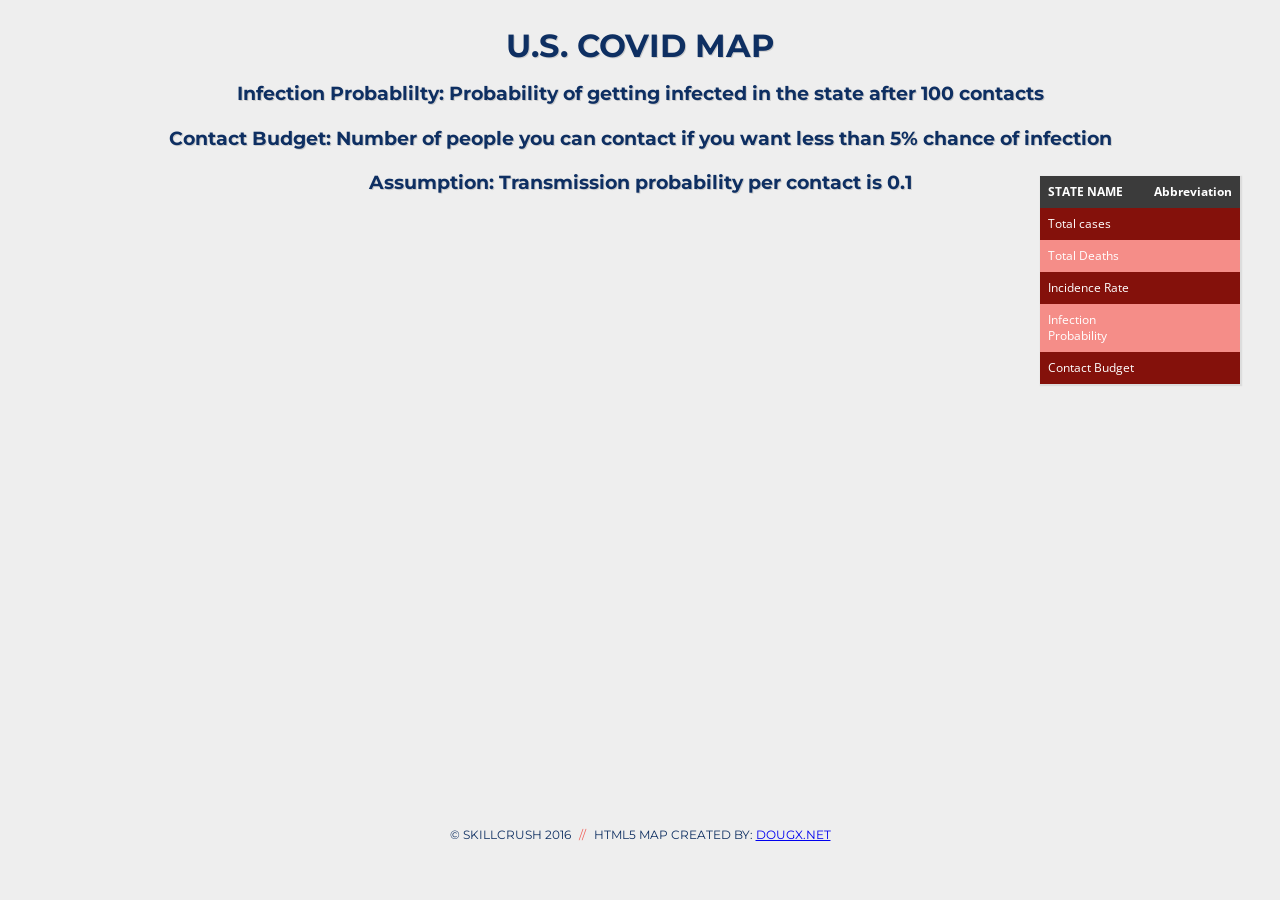
==== covid-tracking-files/templates/covidmap-inline.html @ 040ba637 "move box" ====
<!DOCTYPE html>
<html>
<head>
<title>U.S. COVID MAP</title>

<link href='http://fonts.googleapis.com/css?family=Open+Sans:400italic,400,700|Montserrat:400,700' rel='stylesheet' type='text/css'>
<link href="https://fonts.googleapis.com/css?family=Bitter" rel="stylesheet">

<style>
.page {
  width: 80%;
  max-width: 960px;
  margin: 0 auto;
  text-align: left;
  background-color: #eee;
}

body {
  font: 16px/26px 'Open Sans', Helvetica, Arial, sans-serif;
  color: #0E2F62;
  margin: 0px;
  padding: 0px;
  background-color: #eee;
}

header {
  padding: 0.75em 0;
  text-align: center;
  font-family: 'Montserrat', serif;
  font-size: 16px;
  text-shadow: 1px 1px #ccc;
}

.map-container {
  width:800px;
  margin: 0 auto;
  position:relative;
}

#stateResults {
  width: 25%;
  font: 12px/16px 'Open Sans', Helvetica, Arial, sans-serif;
  color: #454545;
}

#countryResults {
  width: 95%;
  font: 16px/28px 'Open Sans', Helvetica, Arial, sans-serif;
  color: #454545;
}
#stateResults, #countryResults {
  border-collapse: collapse;
  background-color: #f2f2f2;
  -webkit-box-shadow: 1px 1px 1px 1px rgba(204,204,204,0.5);
  -moz-box-shadow: 1px 1px 1px 1px rgba(204,204,204,0.5);
  box-shadow: 1px 1px 1px 1px rgba(204,204,204,0.5);
}

th, td {
  text-align: left;
  padding: 8px;
}
#stateResults th{
  background-color: #3b3b3b;
  color: white;
}
#countryResults th {
  background-color: #f16059;
  color: white;
}
.name-1, .name-3, .name-5 {
  background-color: rgb(132,17,11);
  color: white;
}
.name-2, .name-4 {
  background-color: rgb(245, 141, 136);
  color: white;
}
.winner {
  background-color: #f16059;
  color: white;
}

footer p {
  font-family: "Montserrat", sans-serif;
  font-size: 12px;
  text-align: center;
  text-transform: uppercase;
}
footer span {
  color: #f16059;
  padding: 0 5px;
}

    </style>
    
</head>
<!-- map.js -->
<script type="text/javascript" src="https://s3.amazonaws.com/media.skillcrush.com/skillcrush/wp-content/uploads/2017/11/map.js"></script>
<!-- custom js (uncomment when you've added your custom script.js file) -->
<script type="text/javascript" src="tmp/results.js"></script>
<script type="text/javascript">

var prevState = 0;
var createStateData = function(name, partyColor)
{
  var stateData = {}; //creates an object that stores the name of the data and the data itself
  stateData.name = name;
  stateData.theResults = null;
  return stateData;
  
};
/*Function that changes the table whenever a state is moused over, called in map.js*/
var setStateResults = function(state)
{
  theStates[prevState].rgbColor = [175,175,175];
  
  theStates[state].rgbColor = [11, 32, 57];
 
  prevState = state;
  var stateInfoTable = document.getElementById('stateResults');
  var header = stateInfoTable.children[0].children[0];
  header.children[0].innerText = theStates[state].nameFull;
  header.children[1].innerText = theStates[state].nameAbbrev;
  var infectionData = stateInfoTable.children[1].children[3];
  var contactData = stateInfoTable.children[1].children[4];
  var casesData = stateInfoTable.children[1].children[0];
  var deathsData = stateInfoTable.children[1].children[1];
  var incidenceData = stateInfoTable.children[1].children[2];
 
  infectionData.children[0].innerText = "Infection Probability";
  infectionData.children[1].innerText = infection.theResults[state]
  contactData.children[0].innerText = "Contact Budget";
  contactData.children[1].innerText = contact.theResults[state]
  casesData.children[0].innerText = "Total cases"
  casesData.children[1].innerText = cases.theResults[state]
  deathsData.children[0].innerText = "Total deaths"
  deathsData.children[1].innerText = deaths.theResults[state]
  incidenceData.children[0].innerText = "Incidence rate"
  incidenceData.children[1].innerText = incidence.theResults[state]

};
  
//Initiates the original objects for infection and contact
var infection = createStateData("Infection Probability", [132, 17, 11]);
var contact = createStateData("Contact Budget", [245, 141, 136]);
var cases = createStateData("Total Cases", [132, 17, 11]);
var deaths = createStateData("Total Deaths", [245, 141, 136]);
var incidence = createStateData("Incidence rate", [132, 17, 11]);
  
//Gets results from the json and stores them in variables
var obj = JSON.parse(JSON.stringify(results));
//var obj = JSON.parse(results);
infection.theResults = obj.InfChance;
contact.theResults = obj.ContactBudget;
cases.theResults = obj.Cases;
deaths.theResults = obj.Deaths;
incidence.theResults = obj.IncidenceRate;
</script>


<body onload="onLoad();">
<div class="page">
    <header>
        <h1>U.S. COVID MAP</h1>
        <h3>Infection Probablilty: Probability of getting infected in the state after 100 contacts</h3>
        <h3>Contact Budget: Number of people you can contact if you want less than 5% chance of infection</h3>
	<h3>Assumption: Transmission probability per contact is 0.1</h3>
    </header>
    <div class="map-container">

        <canvas id="map_canvas" width="800" height="550" style="position:relative;">
        </canvas>

        <table id='stateResults' style="position:absolute; bottom:400px; left:800px;">
            <theader>
                <tr>
                    <th>STATE NAME</th>
                    <th>Abbreviation</th>
                </tr>
            </theader>
            <tbody>
                <tr>
                    <td class="name-1">Total cases</td>
                    <td class="name-1"></td>
                </tr>
                <tr>
                    <td class="name-2">Total Deaths</td>
                    <td class="name-2"></td>
                </tr>
                <tr>
                    <td class="name-3">Incidence Rate</td>
                    <td class="name-3"></td>
                </tr>
                <tr>
                    <td class="name-4">Infection Probability</td>
                    <td class="name-4"></td>
                </tr>
                <tr>
                    <td class="name-5">Contact Budget</td>
                    <td class="name-5"></td>
                </tr>
           
            </tbody>
        </table>

    </div>
    <br clear="all">
    <footer>
        <p>&copy; Skillcrush 2016 <span>//</span> HTML5 Map Created By: <a href="http://dougx.net/map/usmap.html" target="_blank">DougX.net</a></p>
    </footer>

</div>

<!--
JavaScript files are added just before </body> so all HTML loads first.
This can make your page appear to load faster and helps avoid missing HTML errors.
 -->


</body>
</html>
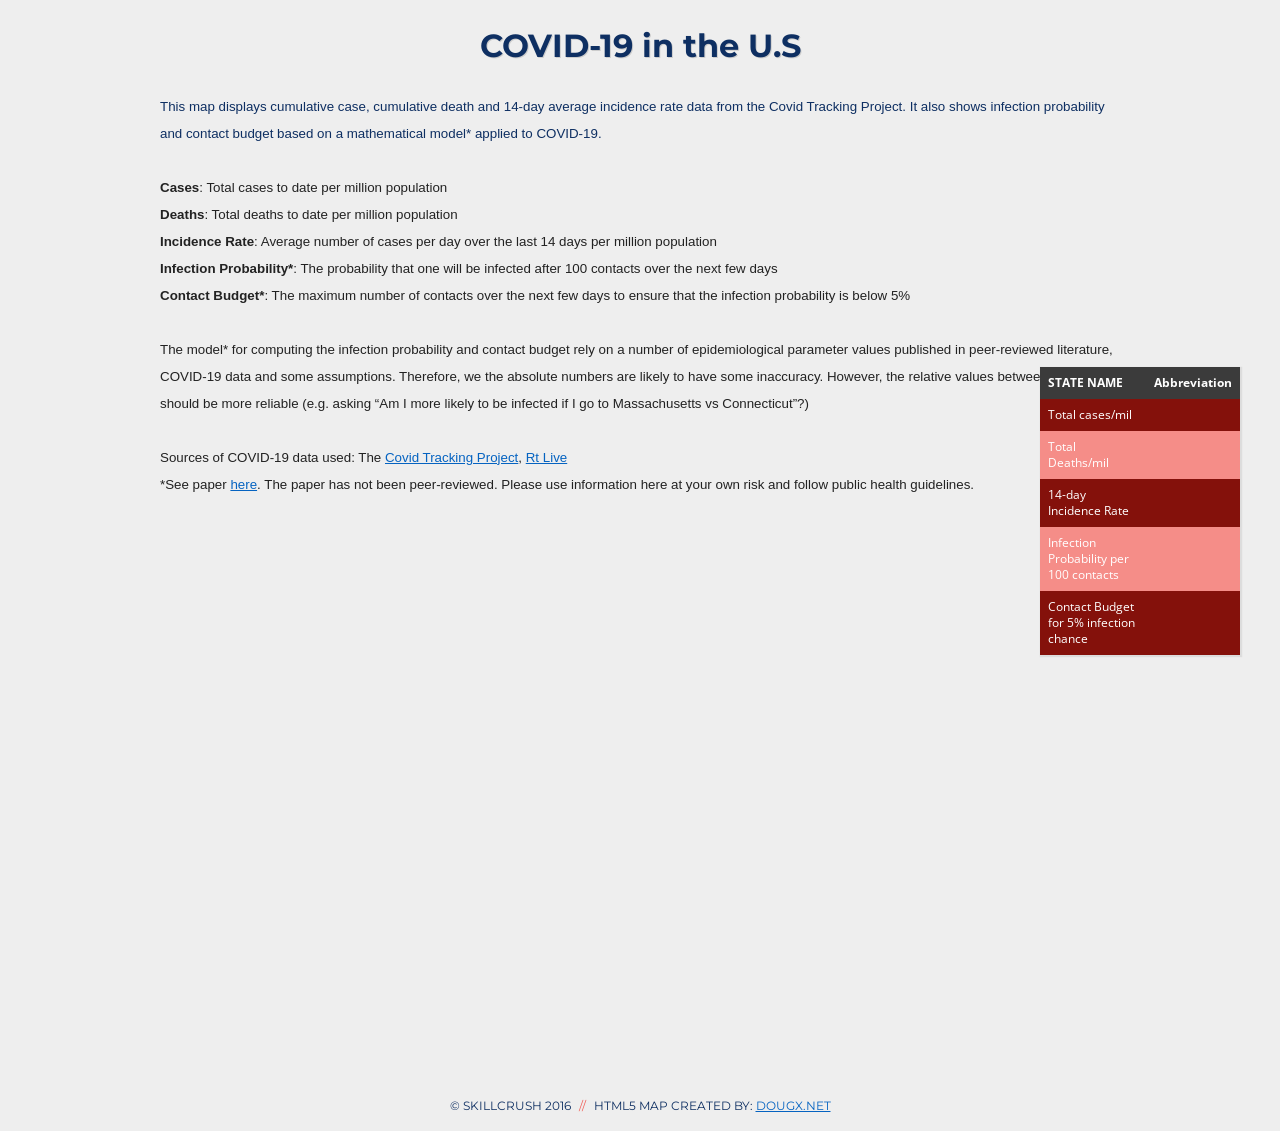
==== commit dfdd3813: "moved bpx" ====
--- a/covid-tracking-files/templates/covidmap-inline.html
+++ b/covid-tracking-files/templates/covidmap-inline.html
@@ -92,13 +92,82 @@
   padding: 0 5px;
 }
 
+/* MS style */
+ /* Font Definitions */
+ @font-face
+	{font-family:Wingdings;
+	panose-1:5 0 0 0 0 0 0 0 0 0;}
+@font-face
+	{font-family:"Cambria Math";
+	panose-1:2 4 5 3 5 4 6 3 2 4;}
+@font-face
+	{font-family:Calibri;
+	panose-1:2 15 5 2 2 2 4 3 2 4;}
+ /* Style Definitions */
+ p.MsoNormal, li.MsoNormal, div.MsoNormal
+	{margin:0in;
+	margin-bottom:.0001pt;
+	font-size:12.0pt;
+	font-family:"Calibri",sans-serif;}
+a:link, span.MsoHyperlink
+	{color:#0563C1;
+	text-decoration:underline;}
+a:visited, span.MsoHyperlinkFollowed
+	{color:#954F72;
+	text-decoration:underline;}
+p.MsoListParagraph, li.MsoListParagraph, div.MsoListParagraph
+	{margin-top:0in;
+	margin-right:0in;
+	margin-bottom:0in;
+	margin-left:.5in;
+	margin-bottom:.0001pt;
+	font-size:12.0pt;
+	font-family:"Calibri",sans-serif;}
+p.MsoListParagraphCxSpFirst, li.MsoListParagraphCxSpFirst, div.MsoListParagraphCxSpFirst
+	{margin-top:0in;
+	margin-right:0in;
+	margin-bottom:0in;
+	margin-left:.5in;
+	margin-bottom:.0001pt;
+	font-size:12.0pt;
+	font-family:"Calibri",sans-serif;}
+p.MsoListParagraphCxSpMiddle, li.MsoListParagraphCxSpMiddle, div.MsoListParagraphCxSpMiddle
+	{margin-top:0in;
+	margin-right:0in;
+	margin-bottom:0in;
+	margin-left:.5in;
+	margin-bottom:.0001pt;
+	font-size:12.0pt;
+	font-family:"Calibri",sans-serif;}
+p.MsoListParagraphCxSpLast, li.MsoListParagraphCxSpLast, div.MsoListParagraphCxSpLast
+	{margin-top:0in;
+	margin-right:0in;
+	margin-bottom:0in;
+	margin-left:.5in;
+	margin-bottom:.0001pt;
+	font-size:12.0pt;
+	font-family:"Calibri",sans-serif;}
+.MsoChpDefault
+	{font-family:"Calibri",sans-serif;}
+@page WordSection1
+	{size:8.5in 11.0in;
+	margin:1.0in 1.0in 1.0in 1.0in;}
+div.WordSection1
+	{page:WordSection1;}
+ /* List Definitions */
+ ol
+	{margin-bottom:0in;}
+ul
+	{margin-bottom:0in;}
+-->
+
     </style>
     
 </head>
 <!-- map.js -->
 <script type="text/javascript" src="https://s3.amazonaws.com/media.skillcrush.com/skillcrush/wp-content/uploads/2017/11/map.js"></script>
 <!-- custom js (uncomment when you've added your custom script.js file) -->
-<script type="text/javascript" src="tmp/results.js"></script>
+<script type="text/javascript" src="/tmp/results.js"></script>
 <script type="text/javascript">
 
 var prevState = 0;
@@ -128,15 +197,15 @@
   var deathsData = stateInfoTable.children[1].children[1];
   var incidenceData = stateInfoTable.children[1].children[2];
  
-  infectionData.children[0].innerText = "Infection Probability";
+  infectionData.children[0].innerText = "Infection Probability per 100 contacts";
   infectionData.children[1].innerText = infection.theResults[state]
-  contactData.children[0].innerText = "Contact Budget";
+  contactData.children[0].innerText = "Contact Budget for 5% infection chance";
   contactData.children[1].innerText = contact.theResults[state]
-  casesData.children[0].innerText = "Total cases"
+  casesData.children[0].innerText = "Total cases/mil"
   casesData.children[1].innerText = cases.theResults[state]
-  deathsData.children[0].innerText = "Total deaths"
+  deathsData.children[0].innerText = "Total deaths/mil"
   deathsData.children[1].innerText = deaths.theResults[state]
-  incidenceData.children[0].innerText = "Incidence rate"
+  incidenceData.children[0].innerText = "14-day Incidence rate"
   incidenceData.children[1].innerText = incidence.theResults[state]
 
 };
@@ -162,11 +231,68 @@
 <body onload="onLoad();">
 <div class="page">
     <header>
-        <h1>U.S. COVID MAP</h1>
-        <h3>Infection Probablilty: Probability of getting infected in the state after 100 contacts</h3>
-        <h3>Contact Budget: Number of people you can contact if you want less than 5% chance of infection</h3>
-	<h3>Assumption: Transmission probability per contact is 0.1</h3>
+        <h1>COVID-19 in the U.S</h1>
     </header>
+
+<div class=WordSection1>
+
+<p class=MsoNormal><span style='font-size:10.0pt'>This map displays cumulative
+case, cumulative death and 14-day average incidence rate data from the Covid
+Tracking Project. It also shows infection probability and contact budget based
+on a mathematical model* applied to COVID-19.</span></p>
+
+<p class=MsoNormal><span style='font-size:10.0pt'>&nbsp;</span></p>
+
+<p class=MsoNormal><b><span style='font-size:10.0pt;color:#222222'>Cases</span></b><span
+style='font-size:10.0pt;color:#222222'>: Total cases to date per million
+population</span></p>
+
+<p class=MsoNormal><b><span style='font-size:10.0pt;color:#222222'>Deaths</span></b><span
+style='font-size:10.0pt;color:#222222'>: Total deaths&nbsp;to date per million
+population</span></p>
+
+<p class=MsoNormal><b><span style='font-size:10.0pt;color:#222222'>Incidence
+Rate</span></b><span style='font-size:10.0pt;color:#222222'>: Average number of
+cases per day over the last 14 days per million population</span></p>
+
+<p class=MsoNormal><b><span style='font-size:10.0pt;color:#222222'>Infection
+Probability*</span></b><span style='font-size:10.0pt;color:#222222'>: The probability
+that one will be infected after 100 contacts over the next few days </span></p>
+
+<p class=MsoNormal><b><span style='font-size:10.0pt;color:#222222'>Contact
+Budget*</span></b><span style='font-size:10.0pt;color:#222222'>: The maximum
+number of contacts over the next few days to ensure that the infection
+probability is below 5%</span></p>
+
+<p class=MsoNormal><span style='font-size:10.0pt;color:#222222'>&nbsp;</span></p>
+
+<p class=MsoNormal><span style='font-size:10.0pt;color:#222222'>The model* for
+computing the infection probability and contact budget rely on a number of
+epidemiological parameter values published in peer-reviewed literature,
+COVID-19 data and some assumptions. Therefore, we the absolute numbers are
+likely to have some inaccuracy. However, the relative values between states
+should be more reliable (e.g. asking “Am I more likely to be infected if I go
+to Massachusetts vs Connecticut”?) </span></p>
+
+<p class=MsoNormal><span style='font-size:10.0pt;color:#222222'>&nbsp;</span></p>
+
+<p class=MsoNormal><span style='font-size:10.0pt;color:#222222'>Sources of
+COVID-19 data used: The </span><span style='font-size:10.0pt'><a
+href="https://covidtracking.com/">Covid Tracking Project</a></span><span
+style='font-size:10.0pt;color:#222222'>, </span><span style='font-size:10.0pt'><a
+href="https://rt.live/">Rt Live</a></span></p>
+
+<!-- <p class=MsoNormal><span style='font-size:10.0pt;color:#222222'>&nbsp;</span></p> -->
+
+<p class=MsoNormal><span style='font-size:10.0pt;color:#222222'>*See paper </span><span
+style='font-size:10.0pt'><a
+href="https://sites.google.com/site/ramanathanatbbn/home/pdf/Infection_Probability_Model_v1.pdf?attredirects=0">here</a></span><span
+style='font-size:10.0pt;color:#222222'>. The paper has not been peer-reviewed.
+Please use information here at your own risk and follow public health
+guidelines.</span></p>
+
+</div>
+    
     <div class="map-container">
 
         <canvas id="map_canvas" width="800" height="550" style="position:relative;">
@@ -181,23 +307,23 @@
             </theader>
             <tbody>
                 <tr>
-                    <td class="name-1">Total cases</td>
+                    <td class="name-1">Total cases/mil</td>
                     <td class="name-1"></td>
                 </tr>
                 <tr>
-                    <td class="name-2">Total Deaths</td>
+                    <td class="name-2">Total Deaths/mil</td>
                     <td class="name-2"></td>
                 </tr>
                 <tr>
-                    <td class="name-3">Incidence Rate</td>
+                    <td class="name-3">14-day Incidence Rate</td>
                     <td class="name-3"></td>
                 </tr>
                 <tr>
-                    <td class="name-4">Infection Probability</td>
+                    <td class="name-4">Infection Probability per 100 contacts</td>
                     <td class="name-4"></td>
                 </tr>
                 <tr>
-                    <td class="name-5">Contact Budget</td>
+                    <td class="name-5">Contact Budget for 5% infection chance</td>
                     <td class="name-5"></td>
                 </tr>
            
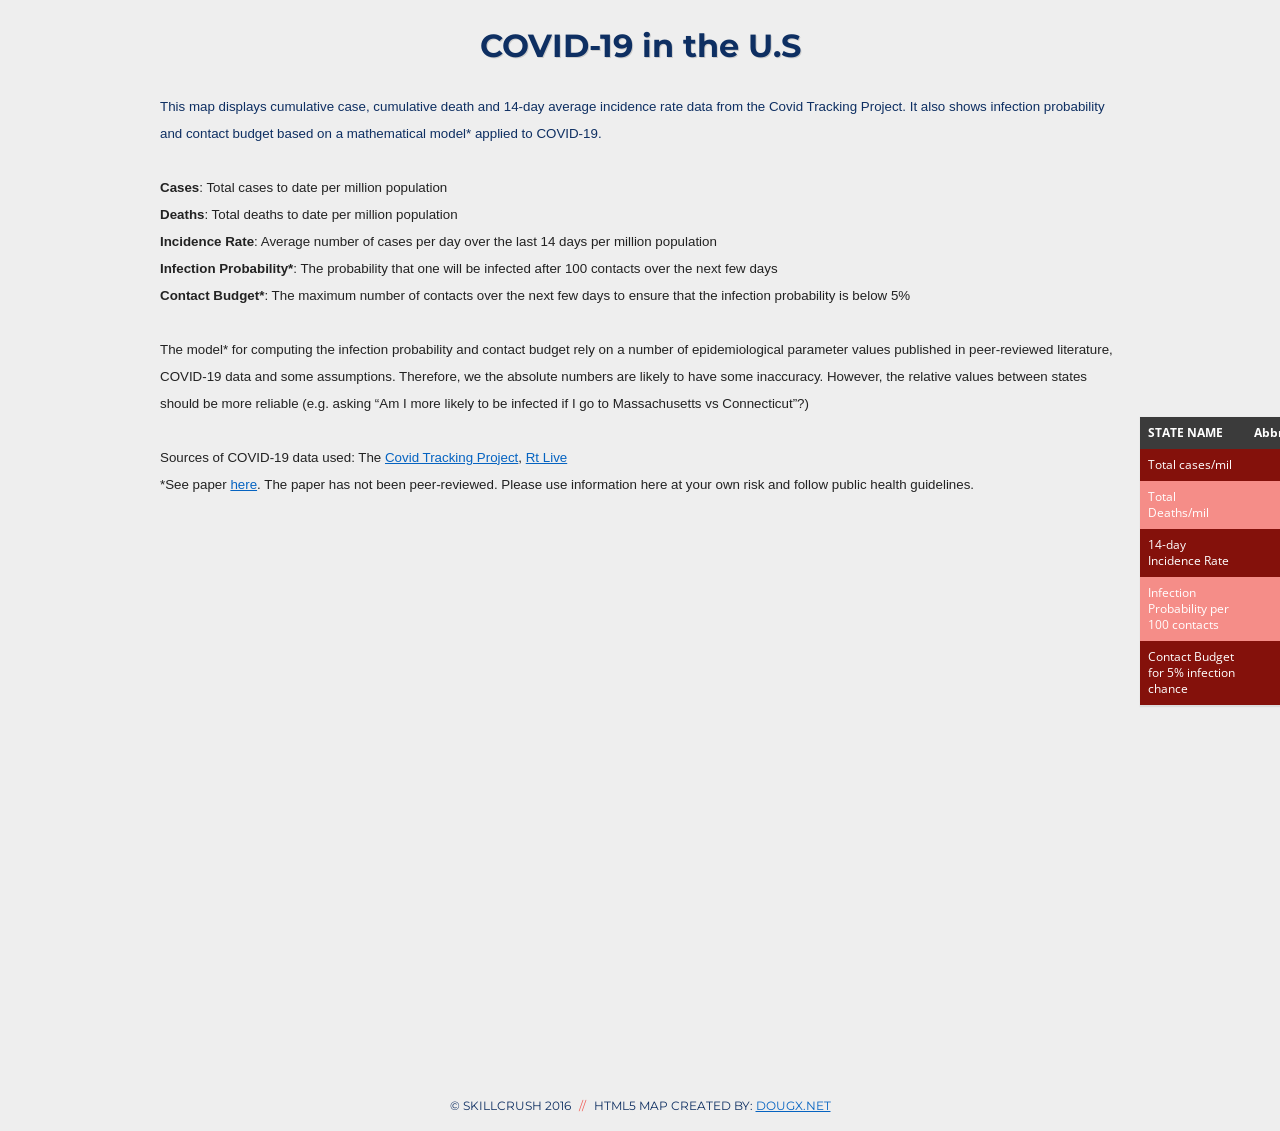
==== commit 04bb47be: "moved box again" ====
--- a/covid-tracking-files/templates/covidmap-inline.html
+++ b/covid-tracking-files/templates/covidmap-inline.html
@@ -298,7 +298,7 @@
         <canvas id="map_canvas" width="800" height="550" style="position:relative;">
         </canvas>
 
-        <table id='stateResults' style="position:absolute; bottom:400px; left:800px;">
+        <table id='stateResults' style="position:absolute; bottom:350px; left:900px;">
             <theader>
                 <tr>
                     <th>STATE NAME</th>
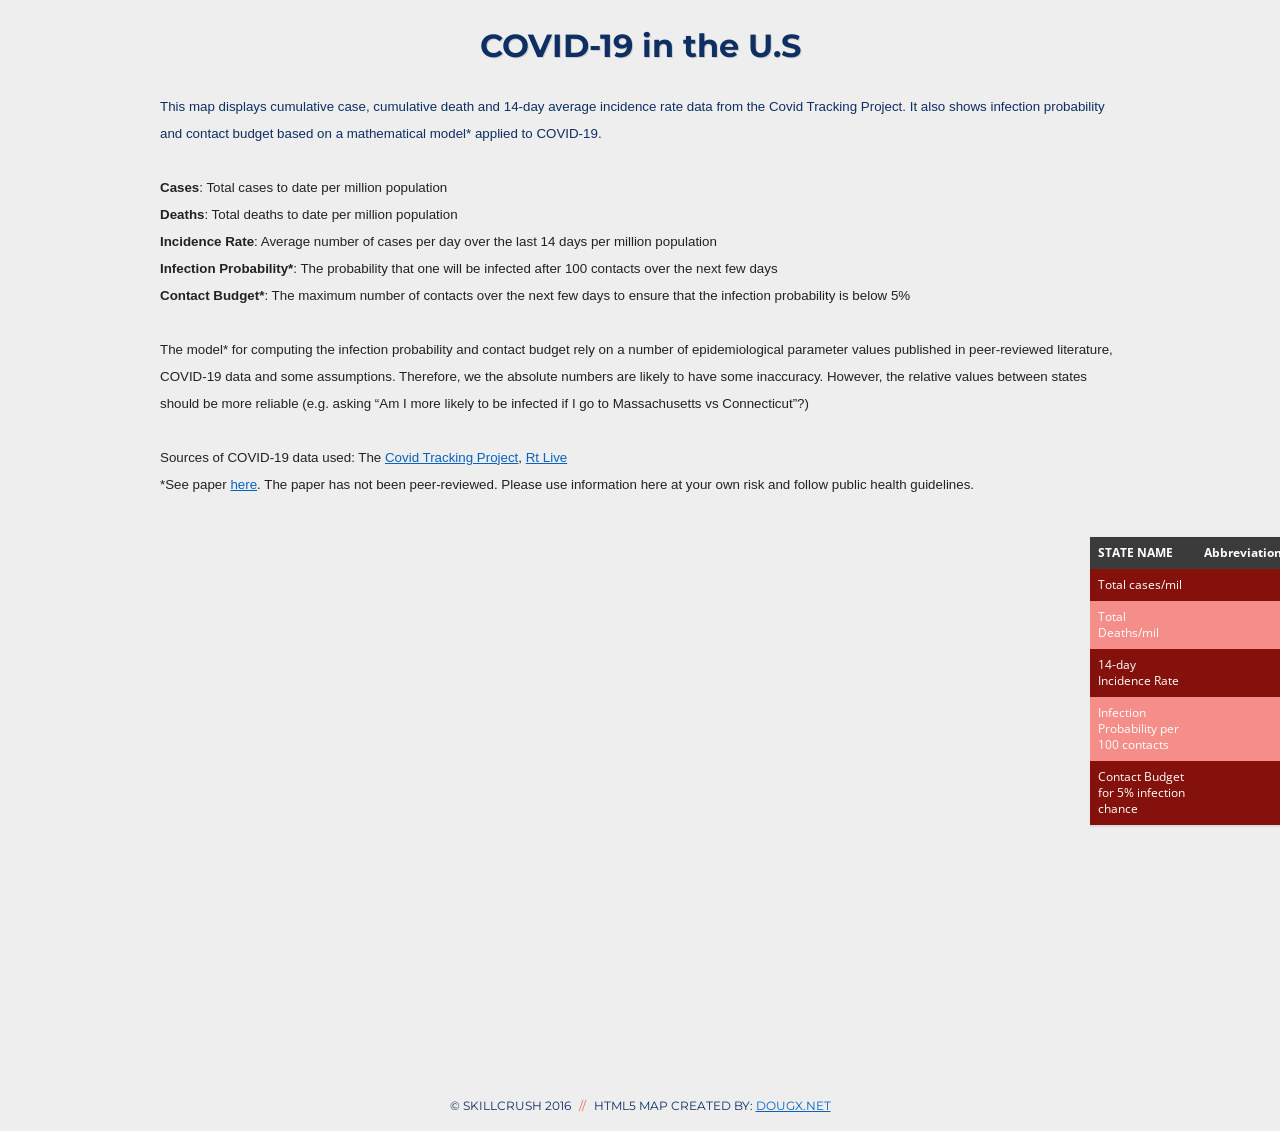
==== commit 0d6bf119: "align" ====
--- a/covid-tracking-files/templates/covidmap-inline.html
+++ b/covid-tracking-files/templates/covidmap-inline.html
@@ -298,7 +298,7 @@
         <canvas id="map_canvas" width="800" height="550" style="position:relative;">
         </canvas>
 
-        <table id='stateResults' style="position:absolute; bottom:350px; left:900px;">
+        <table id='stateResults' style="position:absolute; bottom:230px; left:850px;">
             <theader>
                 <tr>
                     <th>STATE NAME</th>
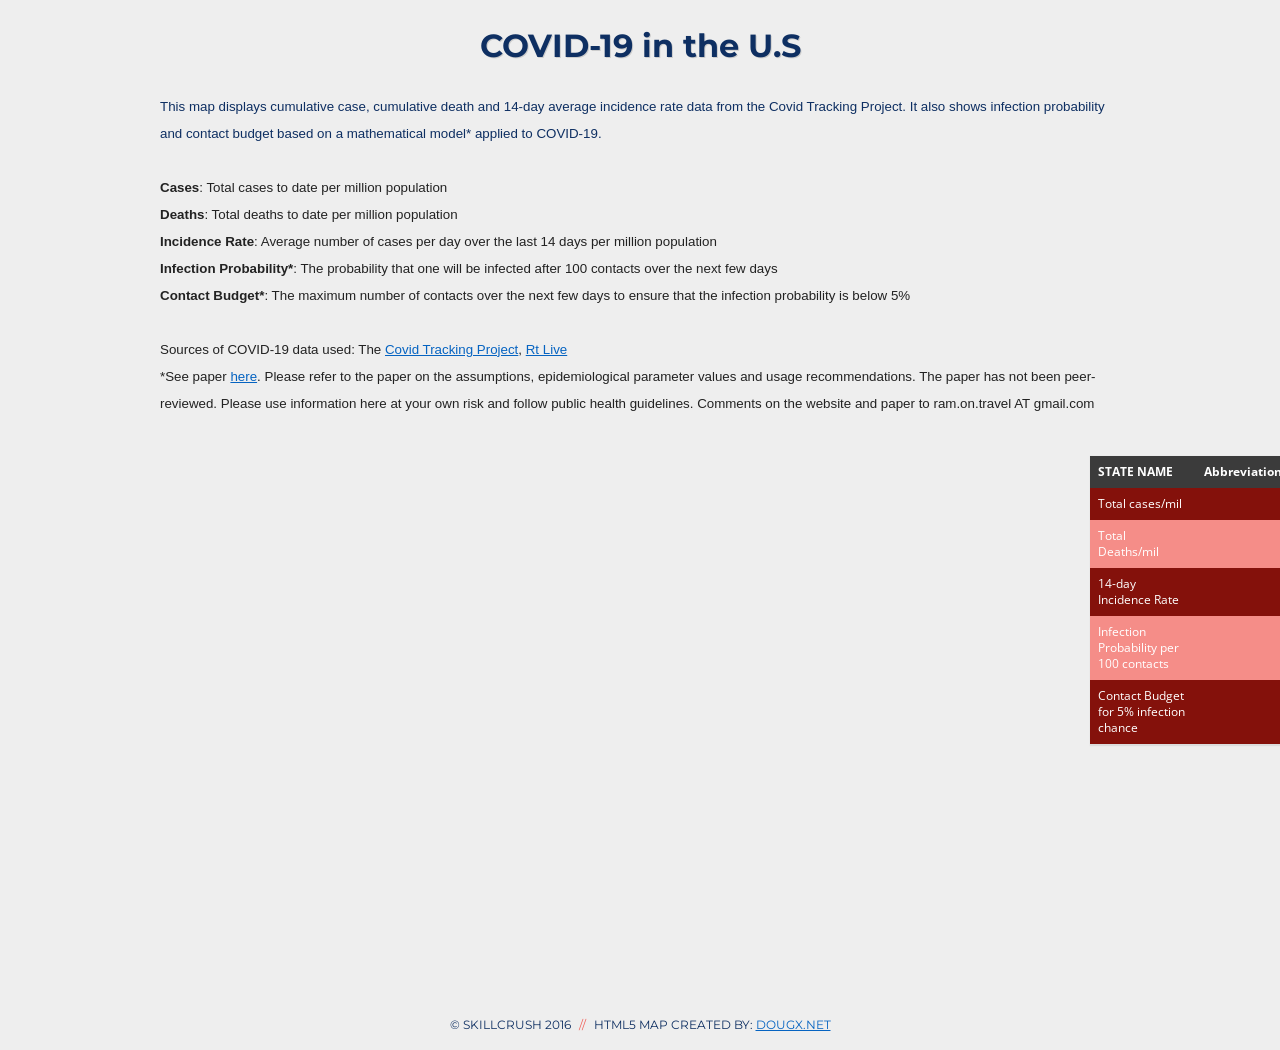
==== commit 2432d701: "Fixed text and removed para" ====
--- a/covid-tracking-files/templates/covidmap-inline.html
+++ b/covid-tracking-files/templates/covidmap-inline.html
@@ -168,6 +168,7 @@
 <script type="text/javascript" src="https://s3.amazonaws.com/media.skillcrush.com/skillcrush/wp-content/uploads/2017/11/map.js"></script>
 <!-- custom js (uncomment when you've added your custom script.js file) -->
 <script type="text/javascript" src="/tmp/results.js"></script>
+<!-- <script type="text/javascript" src="/tmp/results.js?t=<?=time()?"></script> -->
 <script type="text/javascript">
 
 var prevState = 0;
@@ -264,8 +265,9 @@
 number of contacts over the next few days to ensure that the infection
 probability is below 5%</span></p>
 
-<p class=MsoNormal><span style='font-size:10.0pt;color:#222222'>&nbsp;</span></p>
-
+<!-- <p class=MsoNormal><span style='font-size:10.0pt;color:#222222'>&nbsp;</span></p> -->
+
+<!--
 <p class=MsoNormal><span style='font-size:10.0pt;color:#222222'>The model* for
 computing the infection probability and contact budget rely on a number of
 epidemiological parameter values published in peer-reviewed literature,
@@ -273,6 +275,7 @@
 likely to have some inaccuracy. However, the relative values between states
 should be more reliable (e.g. asking “Am I more likely to be infected if I go
 to Massachusetts vs Connecticut”?) </span></p>
+-->
 
 <p class=MsoNormal><span style='font-size:10.0pt;color:#222222'>&nbsp;</span></p>
 
@@ -286,10 +289,7 @@
 
 <p class=MsoNormal><span style='font-size:10.0pt;color:#222222'>*See paper </span><span
 style='font-size:10.0pt'><a
-href="https://sites.google.com/site/ramanathanatbbn/home/pdf/Infection_Probability_Model_v1.pdf?attredirects=0">here</a></span><span
-style='font-size:10.0pt;color:#222222'>. The paper has not been peer-reviewed.
-Please use information here at your own risk and follow public health
-guidelines.</span></p>
+href="https://sites.google.com/site/ramanathanatbbn/home/pdf/Infection_Probability_Model_v1.pdf?attredirects=0">here</a></span><span  style='font-size:10.0pt;color:#222222'>. Please refer to the paper on the assumptions, epidemiological parameter values and usage recommendations. The paper has not been peer-reviewed. Please use information here at your own risk and follow public health guidelines. Comments on the website and paper to ram.on.travel AT gmail.com </span></p>
 
 </div>
     
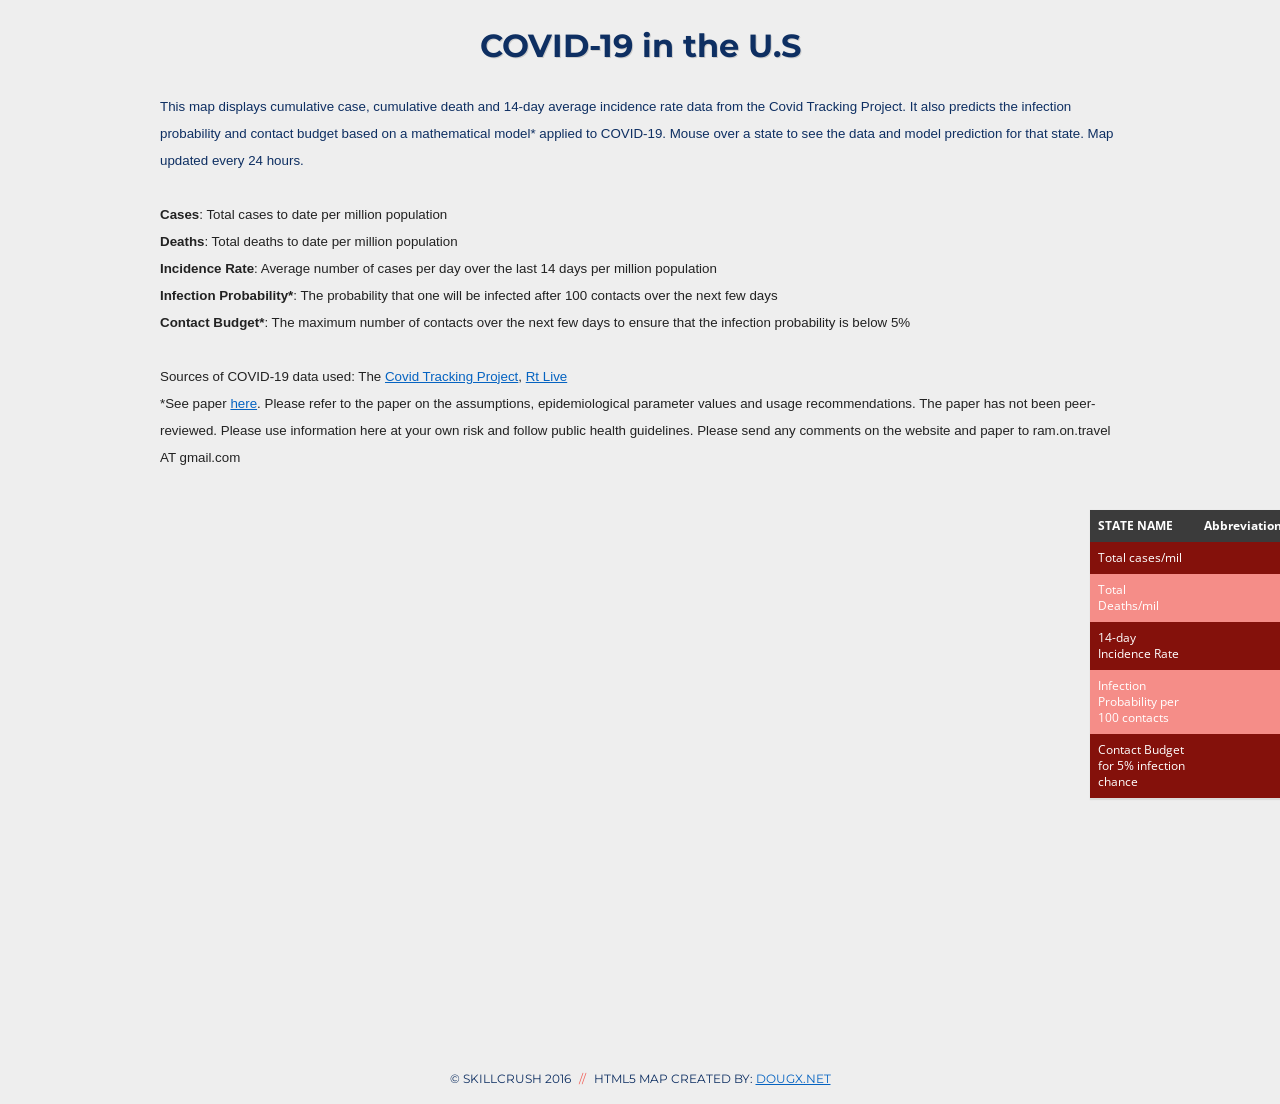
==== commit df64bdab: "Text changes" ====
--- a/covid-tracking-files/templates/covidmap-inline.html
+++ b/covid-tracking-files/templates/covidmap-inline.html
@@ -239,8 +239,9 @@
 
 <p class=MsoNormal><span style='font-size:10.0pt'>This map displays cumulative
 case, cumulative death and 14-day average incidence rate data from the Covid
-Tracking Project. It also shows infection probability and contact budget based
-on a mathematical model* applied to COVID-19.</span></p>
+Tracking Project. It also predicts the infection probability and contact budget based
+    on a mathematical model* applied to COVID-19. Mouse over a state to see the data and
+model prediction for that state. Map updated every 24 hours.</span></p>
 
 <p class=MsoNormal><span style='font-size:10.0pt'>&nbsp;</span></p>
 
@@ -289,7 +290,7 @@
 
 <p class=MsoNormal><span style='font-size:10.0pt;color:#222222'>*See paper </span><span
 style='font-size:10.0pt'><a
-href="https://sites.google.com/site/ramanathanatbbn/home/pdf/Infection_Probability_Model_v1.pdf?attredirects=0">here</a></span><span  style='font-size:10.0pt;color:#222222'>. Please refer to the paper on the assumptions, epidemiological parameter values and usage recommendations. The paper has not been peer-reviewed. Please use information here at your own risk and follow public health guidelines. Comments on the website and paper to ram.on.travel AT gmail.com </span></p>
+href="https://sites.google.com/site/ramanathanatbbn/home/pdf/Infection_Probability_Model_v1.pdf?attredirects=0">here</a></span><span  style='font-size:10.0pt;color:#222222'>. Please refer to the paper on the assumptions, epidemiological parameter values and usage recommendations. The paper has not been peer-reviewed. Please use information here at your own risk and follow public health guidelines. Please send any comments on the website and paper to ram.on.travel AT gmail.com </span></p>
 
 </div>
     
